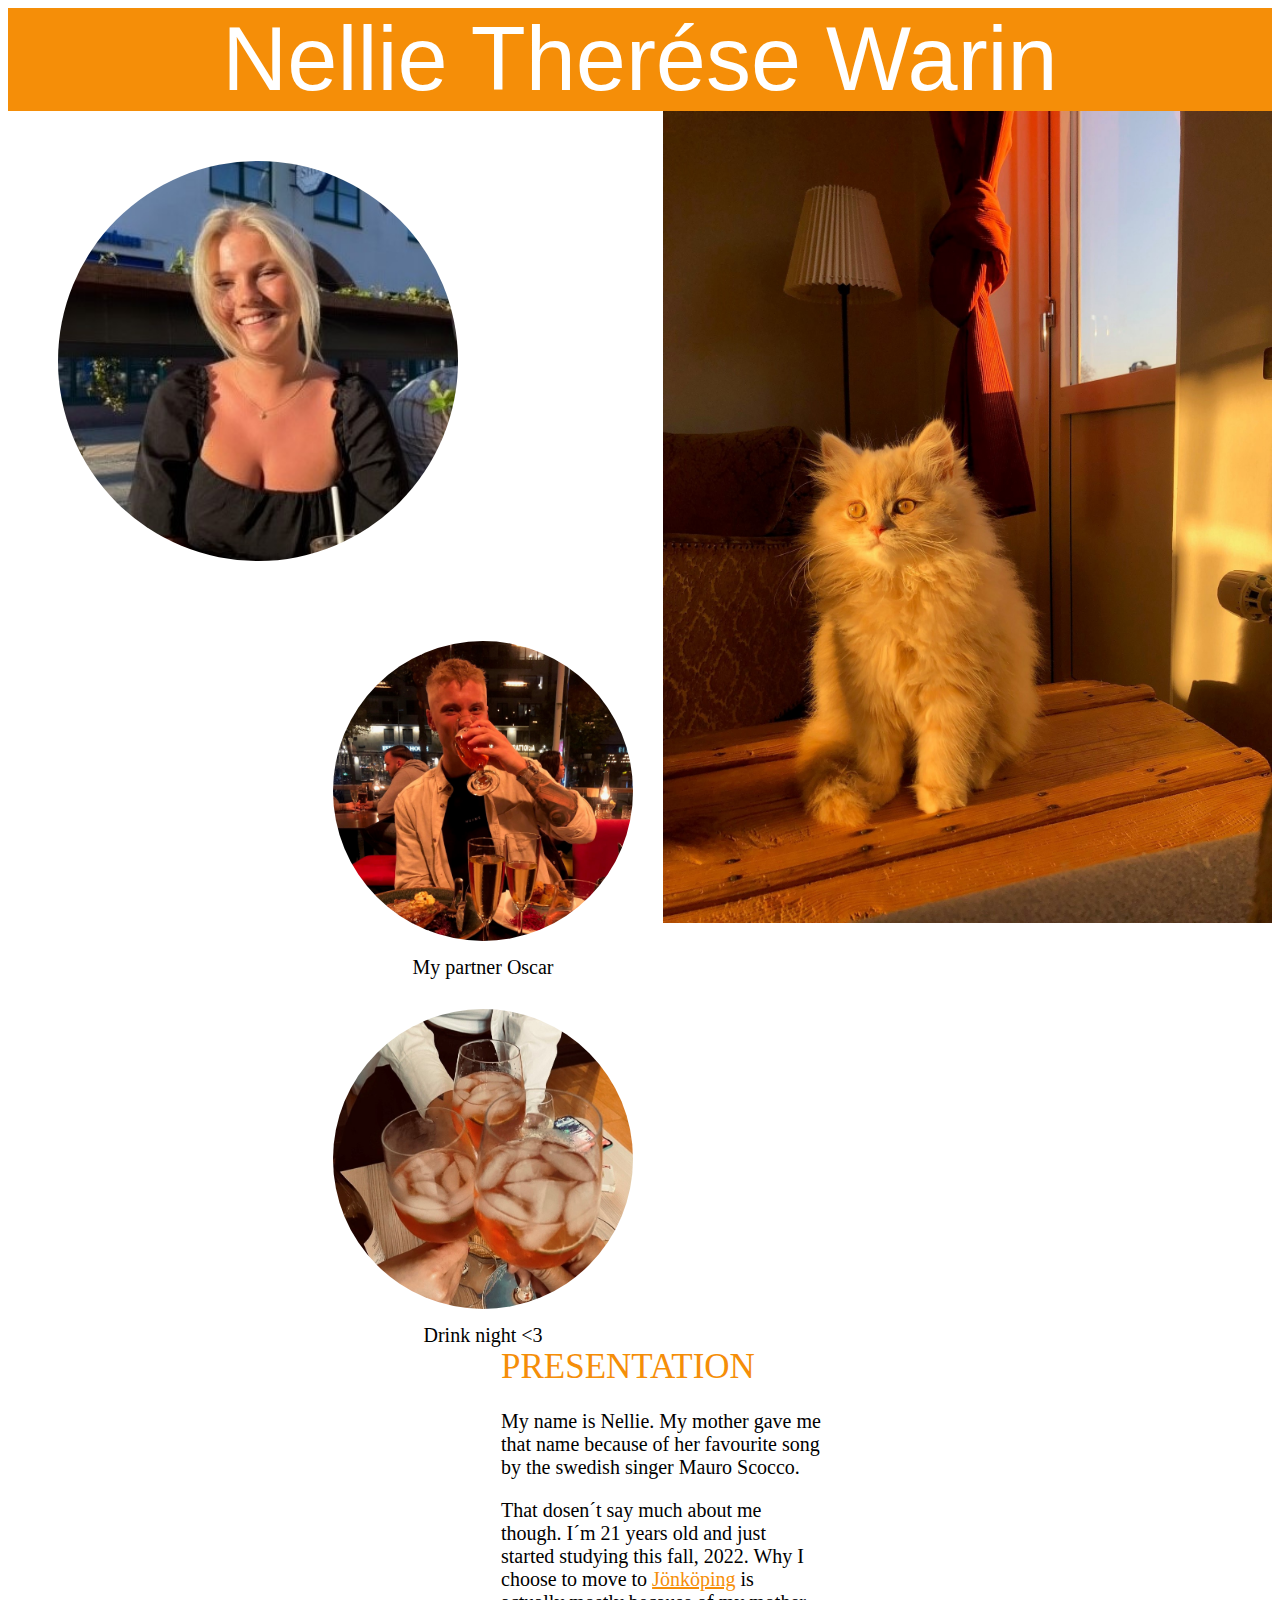
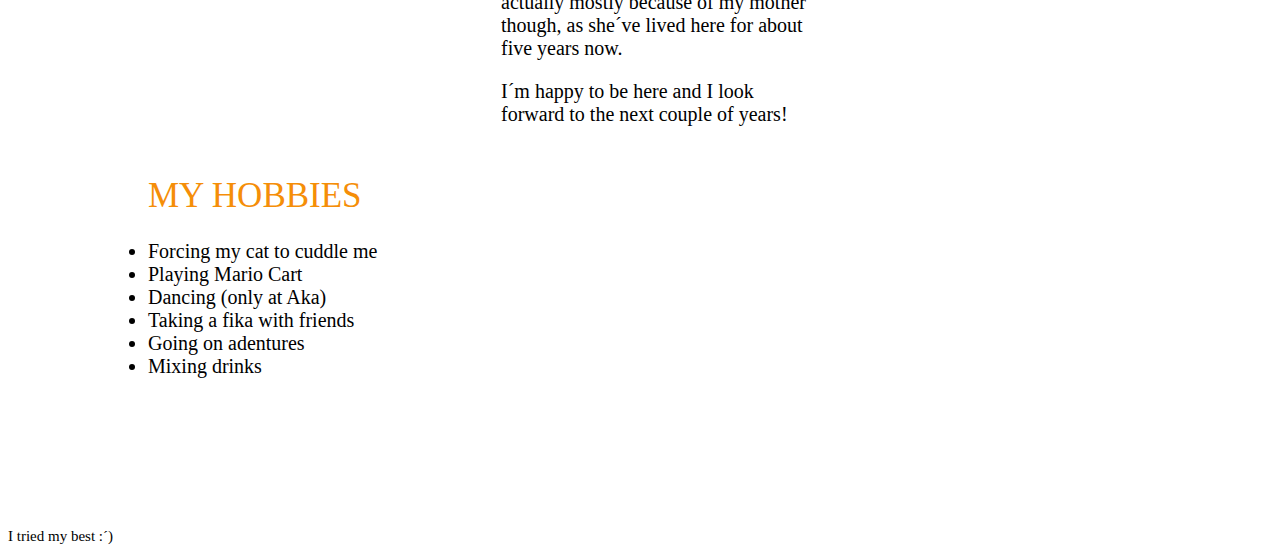
==== index.html @ f2c8ea1b "updated link" ====
<!DOCTYPE html>
<html lang="en">
  <head>
    <meta charset="UTF-8" />
    <meta http-equiv="X-UA-Compatible" content="IE=edge" />
    <meta name="viewport" content="width=device-width, initial-scale=1.0" />
    <title>Presentation</title>

    <link rel="stylesheet" type="text/css" href="CSS/main.css" />
  </head>

  <body>
    <header>Nellie Therése Warin</header>

    <img
      class="nollie"
      src="Borgholm.jpg"
      alt="Picture of a blond girl drinking"
    />
    <img class="cat" src="ior.jpg" alt="cat" />

    <div>
      <img class="oscar" src="oscar.jpg" alt="blond boy drinking beer" />
      <second class="pictext">My partner Oscar</second>

      <img
        class="drink"
        src="drink.jpg"
        alt="three glasses with ice and soda"
      />
      <third class="drinktext">Drink night <3</third>
    </div>
    <h1 class="presentation">PRESENTATION</h1>

    <p>
      My name is Nellie. My mother gave me that name because of her favourite
      song by the swedish singer Mauro Scocco.
    </p>
    <p>
      That dosen´t say much about me though. I´m 21 years old and just started
      studying this fall, 2022. Why I choose to move to
      <a href="JKPG/jkpg.html">Jönköping</a>
      is actually mostly because of my mother though, as she´ve lived here for
      about five years now.
    </p>
    <p>I´m happy to be here and I look forward to the next couple of years!</p>

    <ul>
      <h1 class="list">MY HOBBIES</h1>
      <li>Forcing my cat to cuddle me</li>
      <li>Playing Mario Cart</li>
      <li>Dancing (only at Aka)</li>
      <li>Taking a fika with friends</li>
      <li>Going on adentures</li>
      <li>Mixing drinks</li>
    </ul>

    <footer>I tried my best :´)</footer>
  </body>
</html>
---- CSS/main.css ----
header {
  color: rgb(255, 255, 255);
  font-family: Verdana, Geneva, Tahoma, sans-serif;
  font-size: 90px;
  text-align: center;
  background-color: rgb(245, 142, 8);
}

.nollie {
  border-radius: 50%;
  float: left;
  margin-left: 50px;
  margin-top: 50px;
  width: 400px;
  margin-bottom: 50px;
}

.cat {
  width: 609px;
  float: right;
}

.oscar {
  width: 300px;
  border-radius: 50%;
  float: right;
  margin-top: 30px;
  margin-right: 30px;
  margin-bottom: 15px;
}

.drink {
  width: 300px;
  border-radius: 50%;
  float: right;
  margin-top: 30px;
  margin-right: 30px;
  margin-bottom: 15px;
}

p {
  width: 320px;
  text-align: left;
  font-family: Georgia, "Times New Roman", Times, serif;
  font-size: 20px;
  margin-left: 493px;
  margin-top: 10px;
}

a {
  color: rgb(245, 142, 8);
}

footer {
  width: 300px;
  text-align: left;
  font-family: Georgia, "Times New Roman", Times, serif;
  font-size: 15px;
  margin-top: 150px;
}

h1 {
  font-family: "Times New Roman", Times, serif;
  font-weight: normal;
  font-size: 35px;
  color: rgb(245, 142, 8);
}

.list {
  font-family: "Times New Roman", Times, serif;
  font-weight: normal;
  font-size: 35px;
  color: rgb(245, 142, 8);
}

.presentation {
  margin-left: 493px;
  margin-top: 50px;
}

ul {
  width: 300px;
  text-align: left;
  font-family: Georgia, "Times New Roman", Times, serif;
  font-size: 20px;
  margin-left: 100px;
  margin-top: 50px;
  color: black;
}

.pictext {
  width: 300px;
  text-align: center;
  font-family: Georgia, "Times New Roman", Times, serif;
  font-size: 20px;
  float: right;
  margin-right: 30px;
}

.drinktext {
  width: 300px;
  text-align: center;
  font-family: Georgia, "Times New Roman", Times, serif;
  font-size: 20px;
  float: right;
  margin-right: 30px;
}

div {
  width: 300px;
  float: right;
}
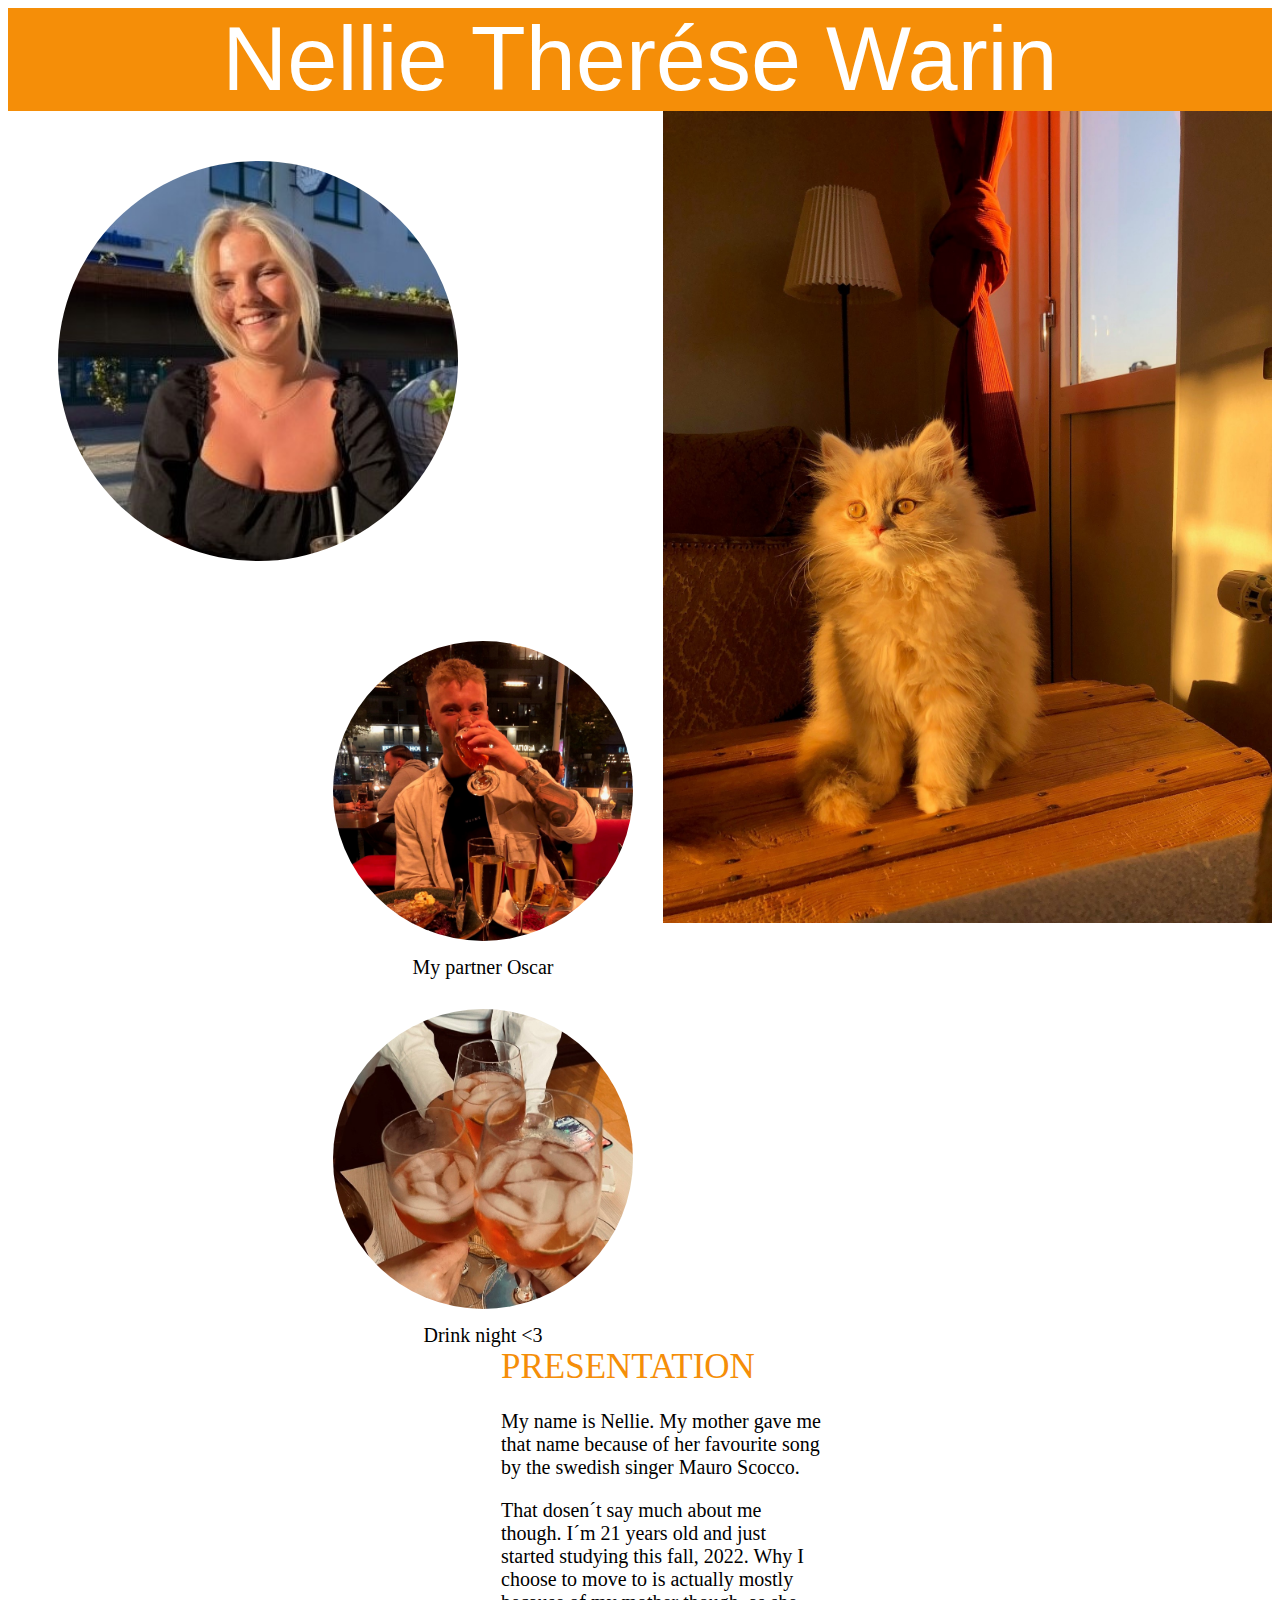
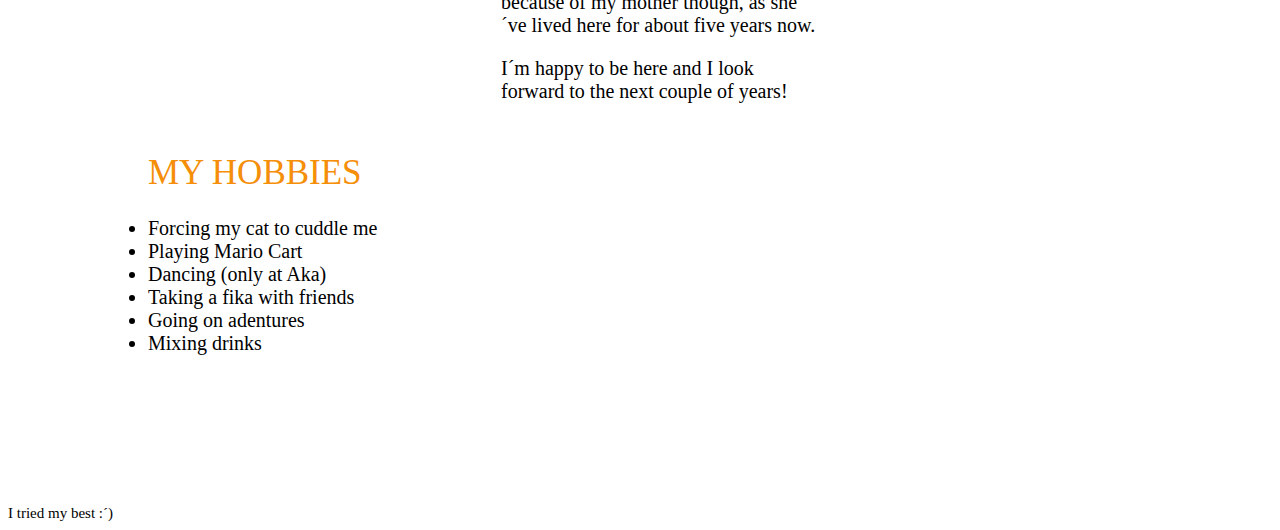
==== commit 366637bb: "test" ====
--- a/index.html
+++ b/index.html
@@ -38,10 +38,9 @@
     </p>
     <p>
       That dosen´t say much about me though. I´m 21 years old and just started
-      studying this fall, 2022. Why I choose to move to
-      <a href="JKPG/jkpg.html">Jönköping</a>
-      is actually mostly because of my mother though, as she´ve lived here for
-      about five years now.
+      studying this fall, 2022. Why I choose to move to is actually mostly
+      because of my mother though, as she´ve lived here for about five years
+      now.
     </p>
     <p>I´m happy to be here and I look forward to the next couple of years!</p>
 
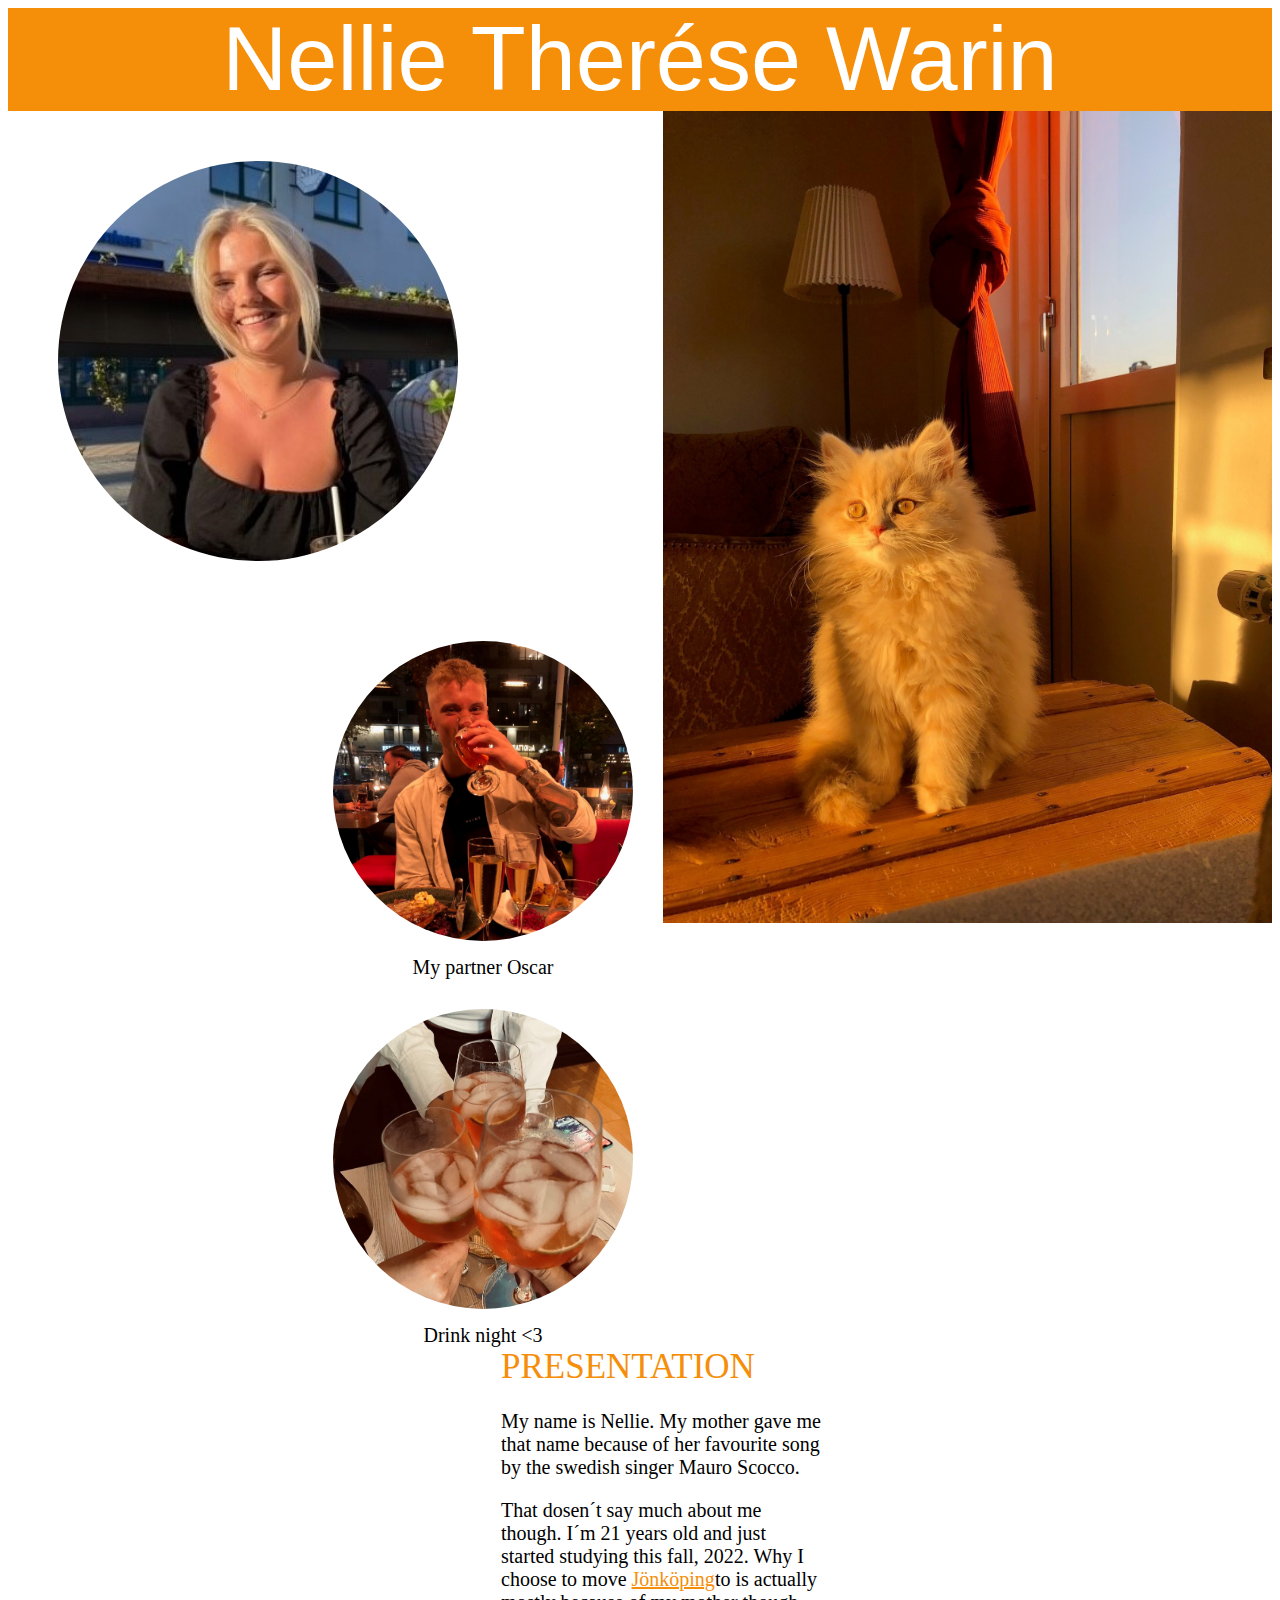
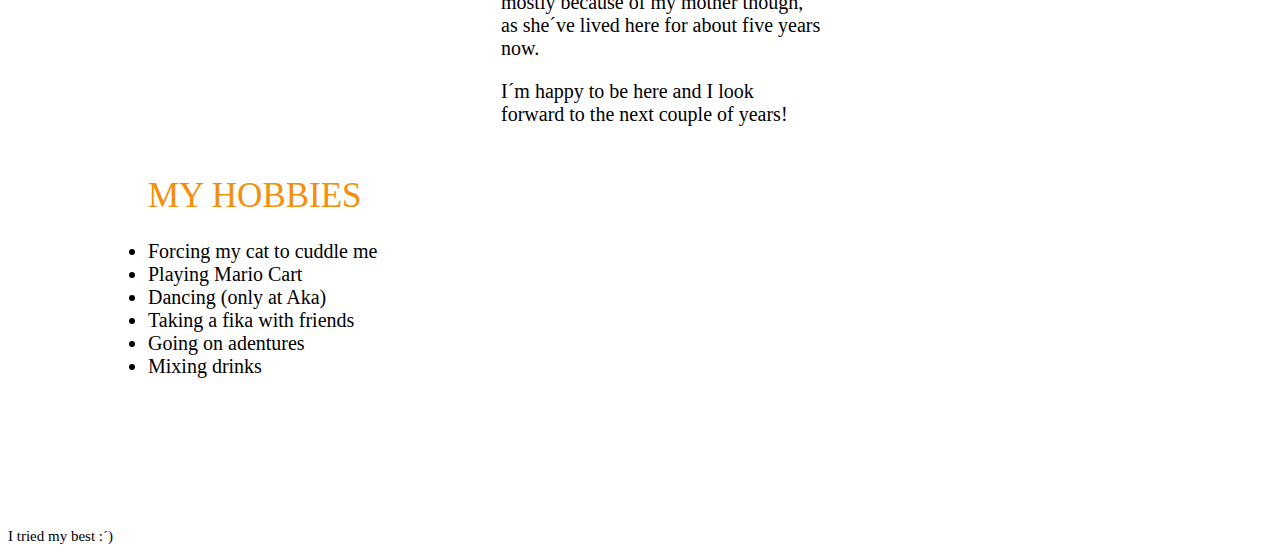
==== commit c772d6de: "Link fix" ====
--- a/index.html
+++ b/index.html
@@ -38,9 +38,9 @@
     </p>
     <p>
       That dosen´t say much about me though. I´m 21 years old and just started
-      studying this fall, 2022. Why I choose to move to is actually mostly
-      because of my mother though, as she´ve lived here for about five years
-      now.
+      studying this fall, 2022. Why I choose to move
+      <a href="JKPG/jkpg.html">Jönköping</a>to is actually mostly because of my
+      mother though, as she´ve lived here for about five years now.
     </p>
     <p>I´m happy to be here and I look forward to the next couple of years!</p>
 
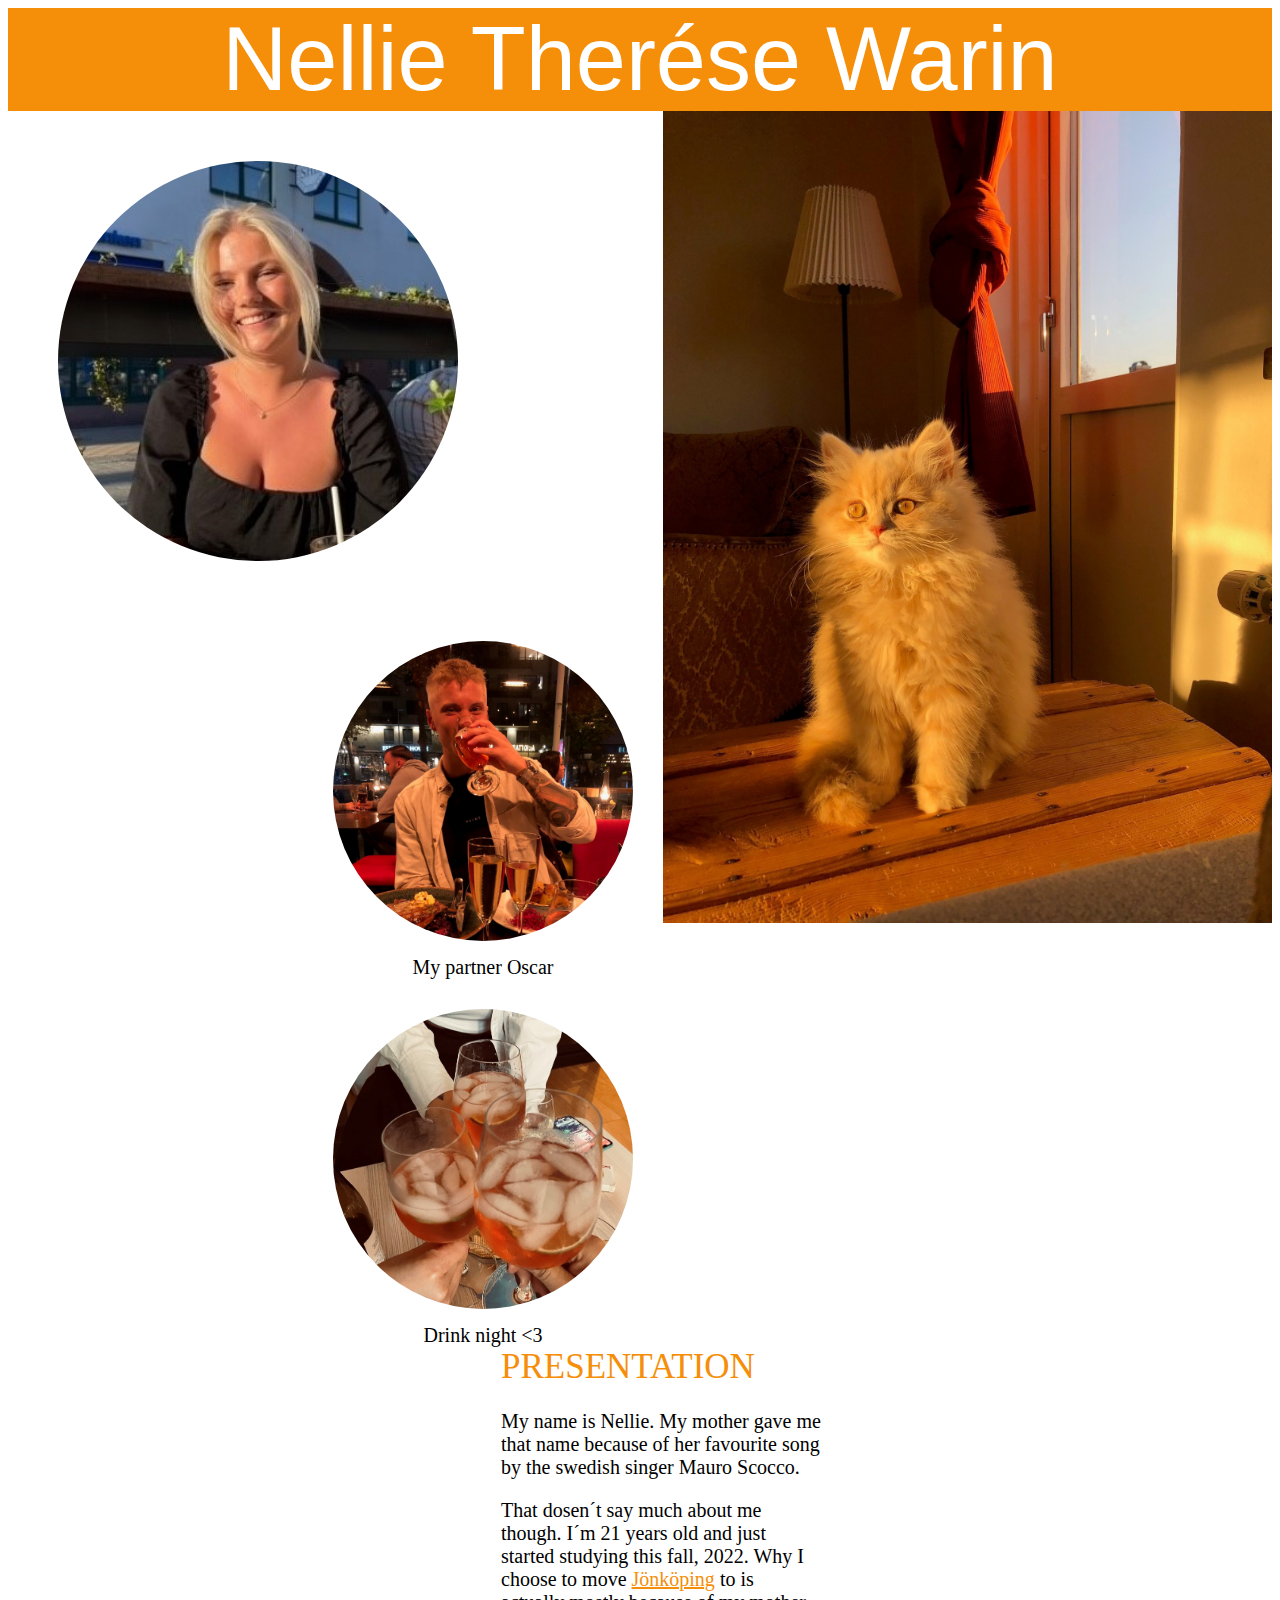
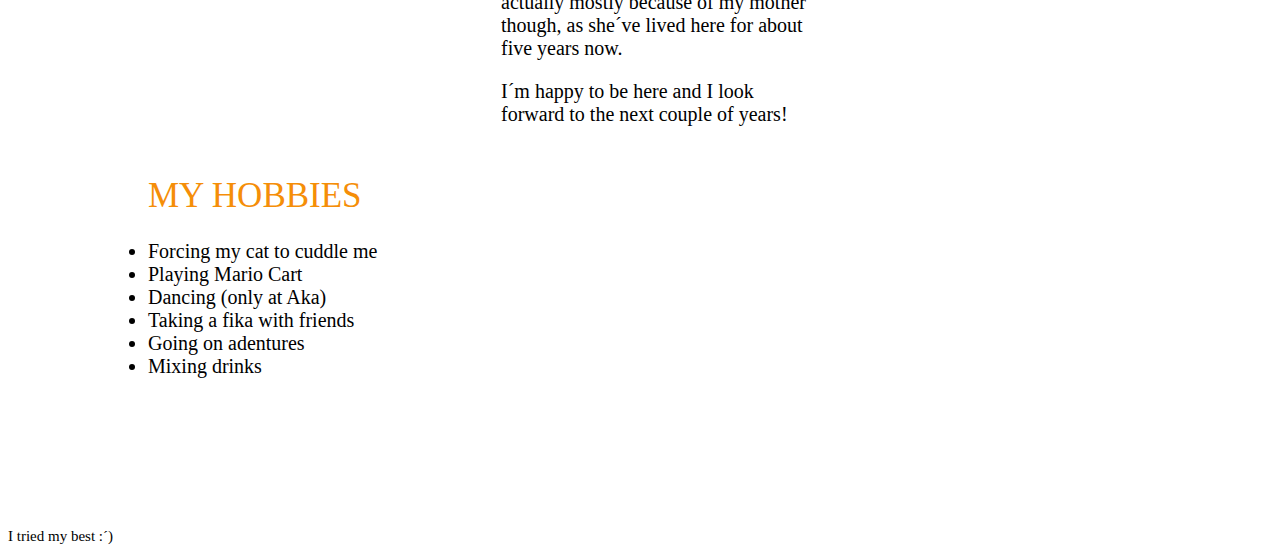
==== commit 51a424d1: "adding space" ====
--- a/index.html
+++ b/index.html
@@ -39,7 +39,7 @@
     <p>
       That dosen´t say much about me though. I´m 21 years old and just started
       studying this fall, 2022. Why I choose to move
-      <a href="JKPG/jkpg.html">Jönköping</a>to is actually mostly because of my
+      <a href="JKPG/jkpg.html">Jönköping</a> to is actually mostly because of my
       mother though, as she´ve lived here for about five years now.
     </p>
     <p>I´m happy to be here and I look forward to the next couple of years!</p>
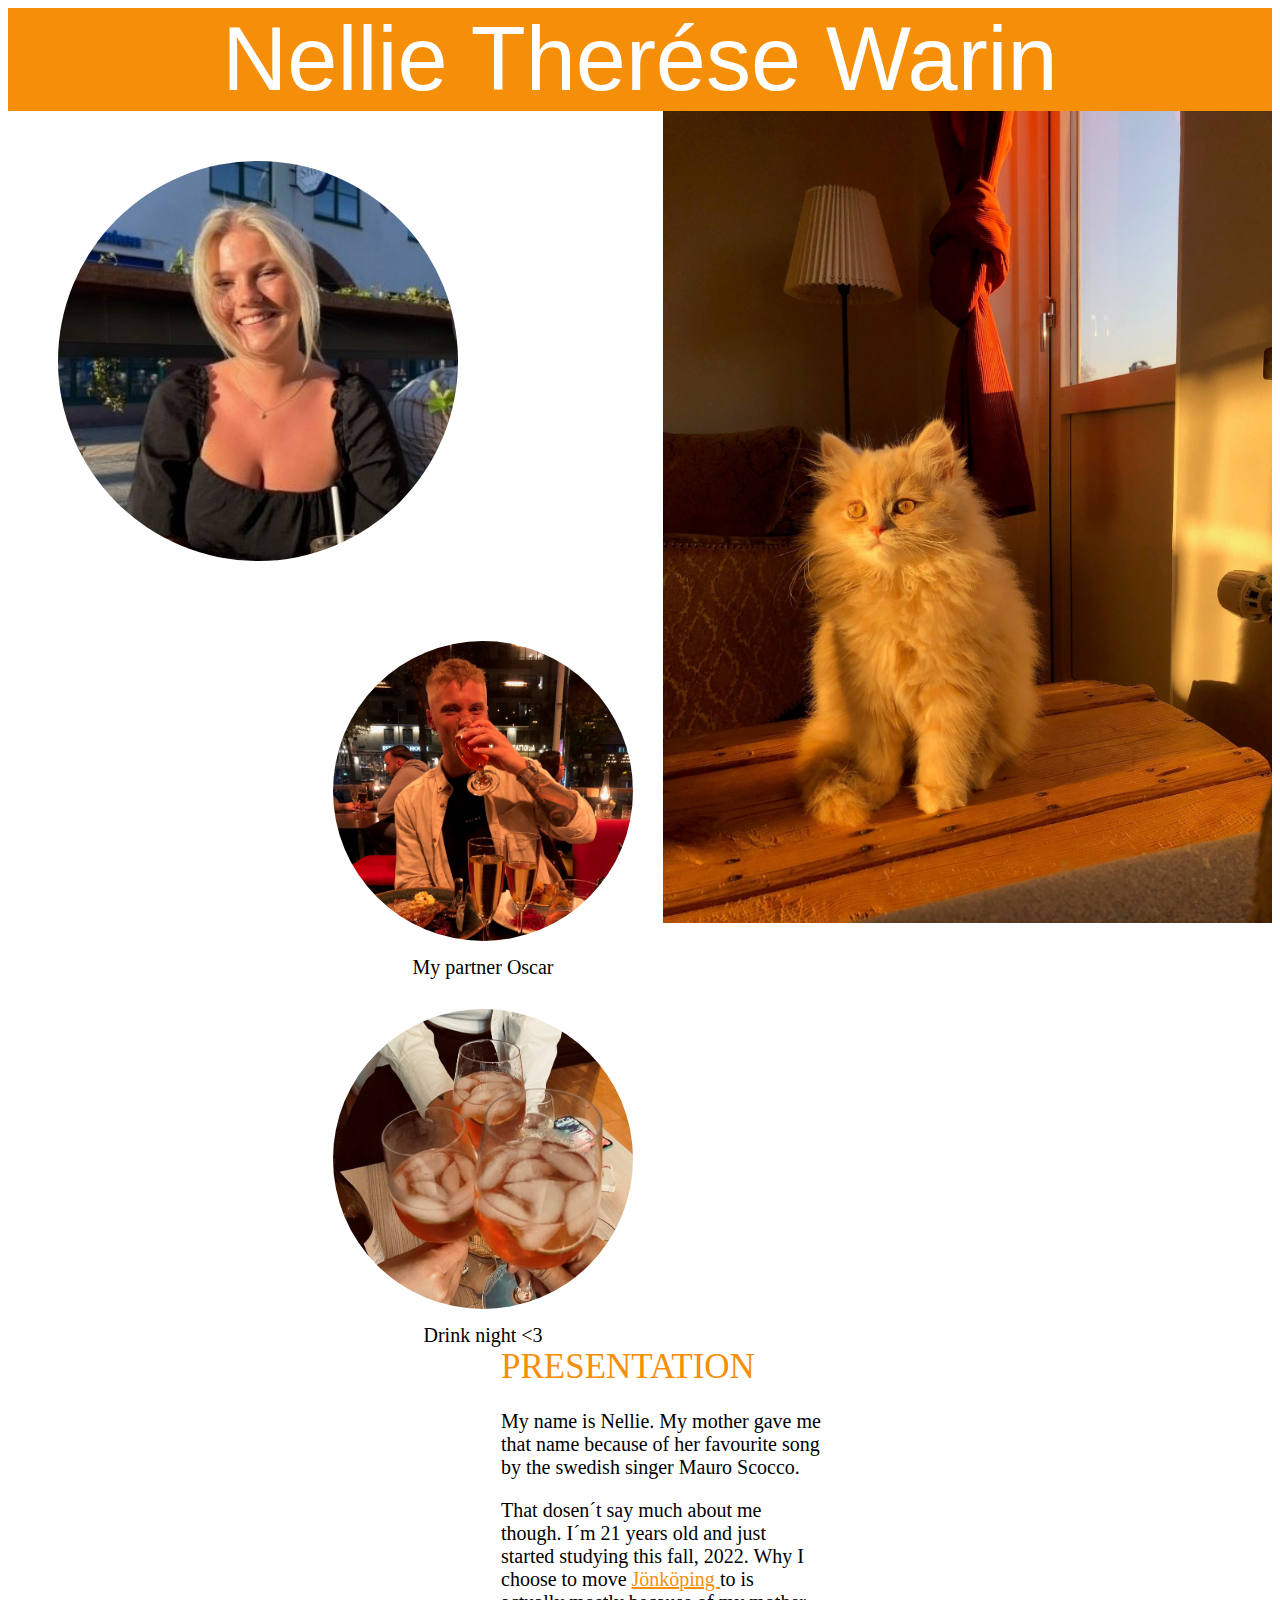
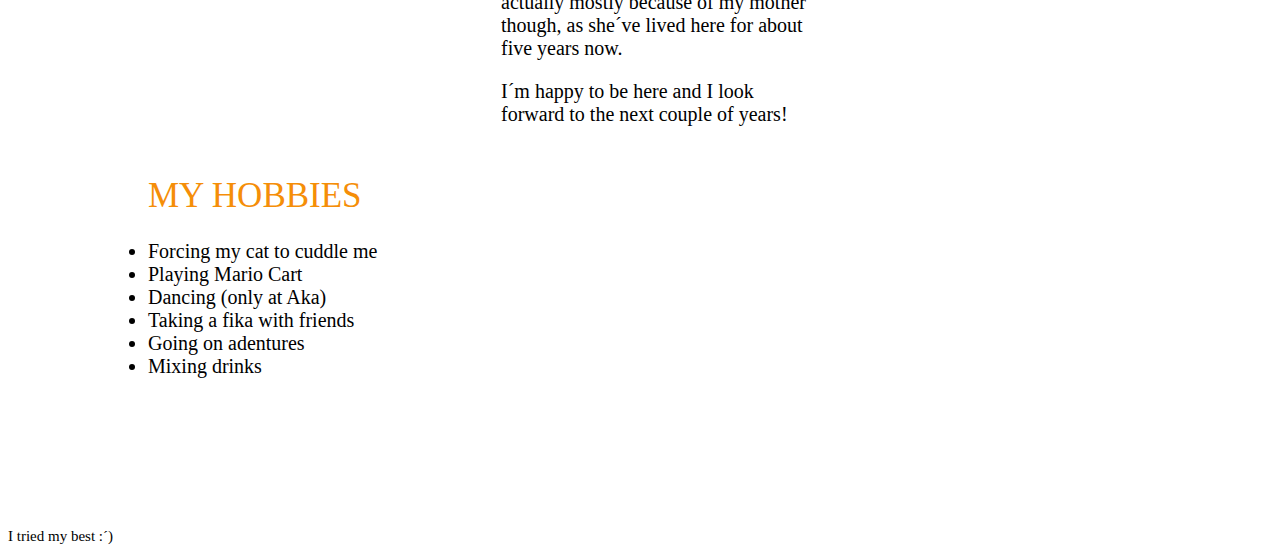
==== commit 335b363f: "again" ====
--- a/index.html
+++ b/index.html
@@ -39,8 +39,8 @@
     <p>
       That dosen´t say much about me though. I´m 21 years old and just started
       studying this fall, 2022. Why I choose to move
-      <a href="JKPG/jkpg.html">Jönköping</a> to is actually mostly because of my
-      mother though, as she´ve lived here for about five years now.
+      <a href="JKPG/jkpg.html">Jönköping </a> to is actually mostly because of
+      my mother though, as she´ve lived here for about five years now.
     </p>
     <p>I´m happy to be here and I look forward to the next couple of years!</p>
 
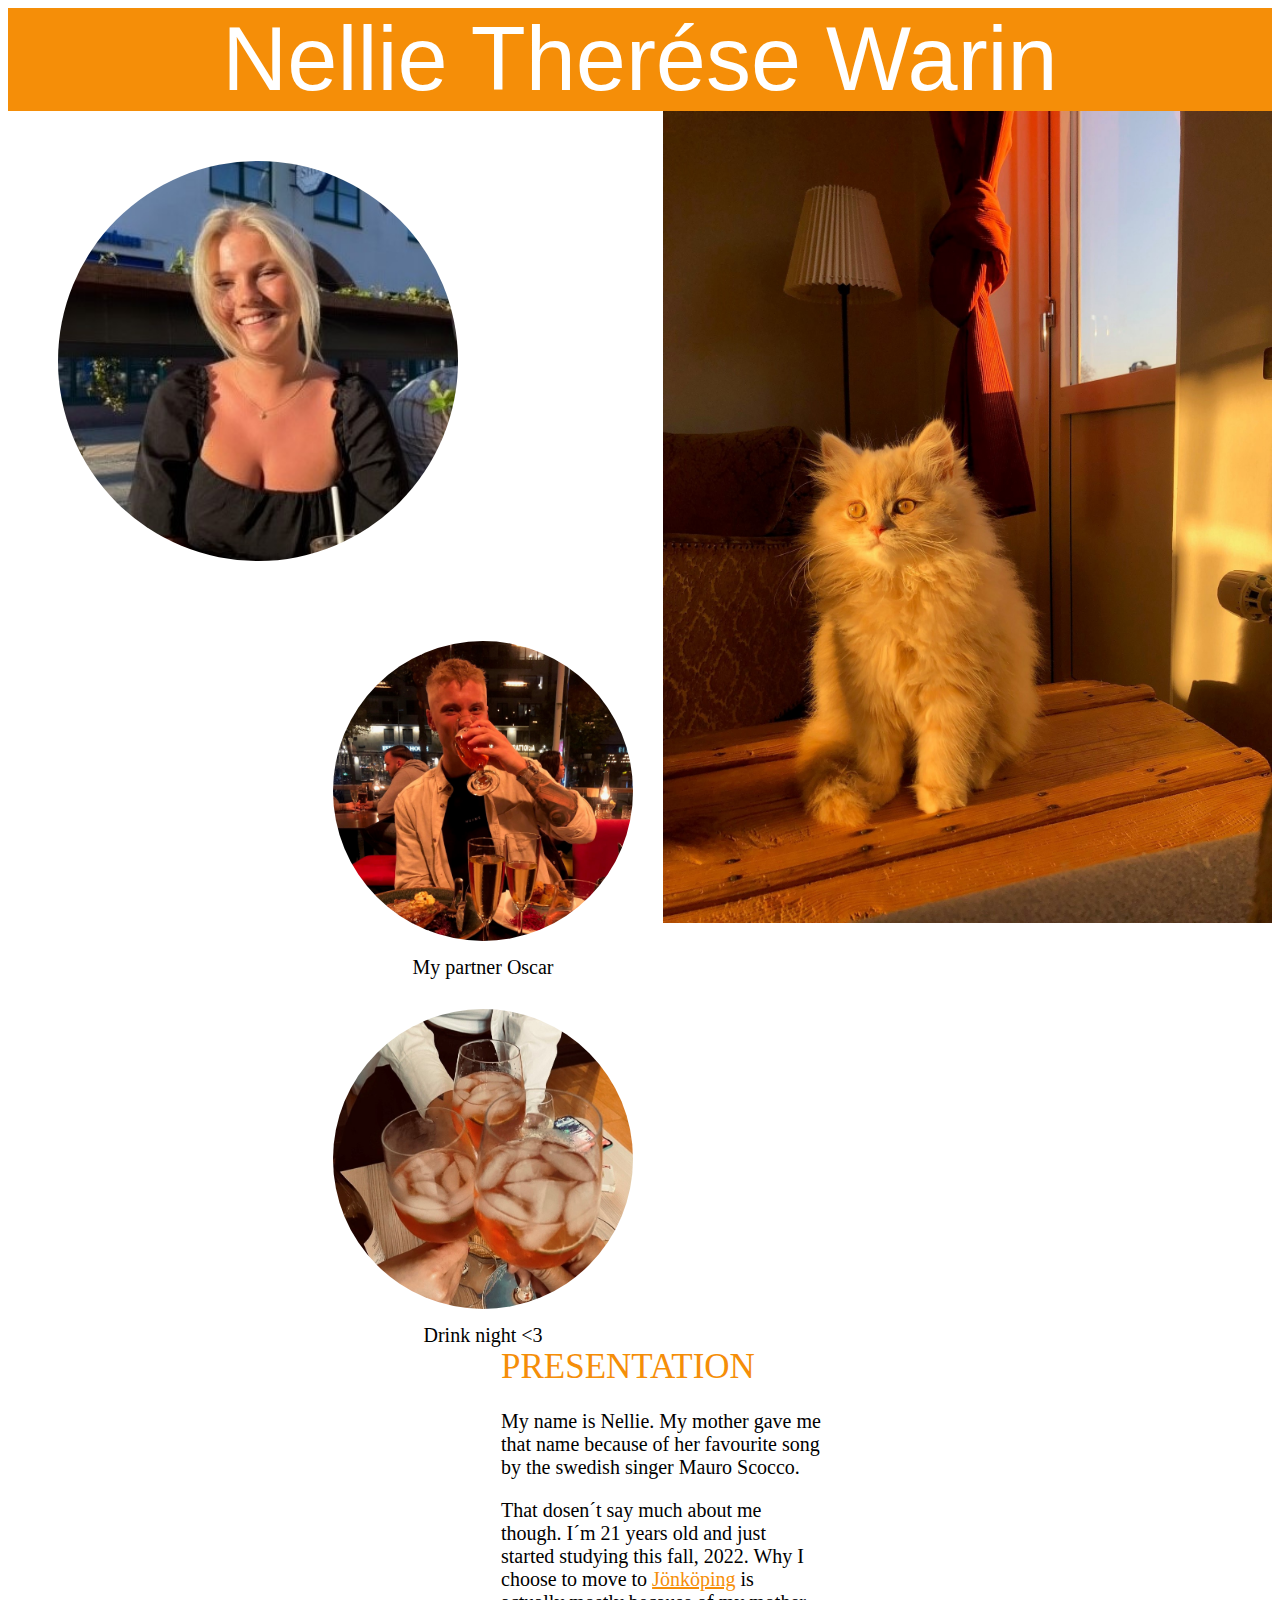
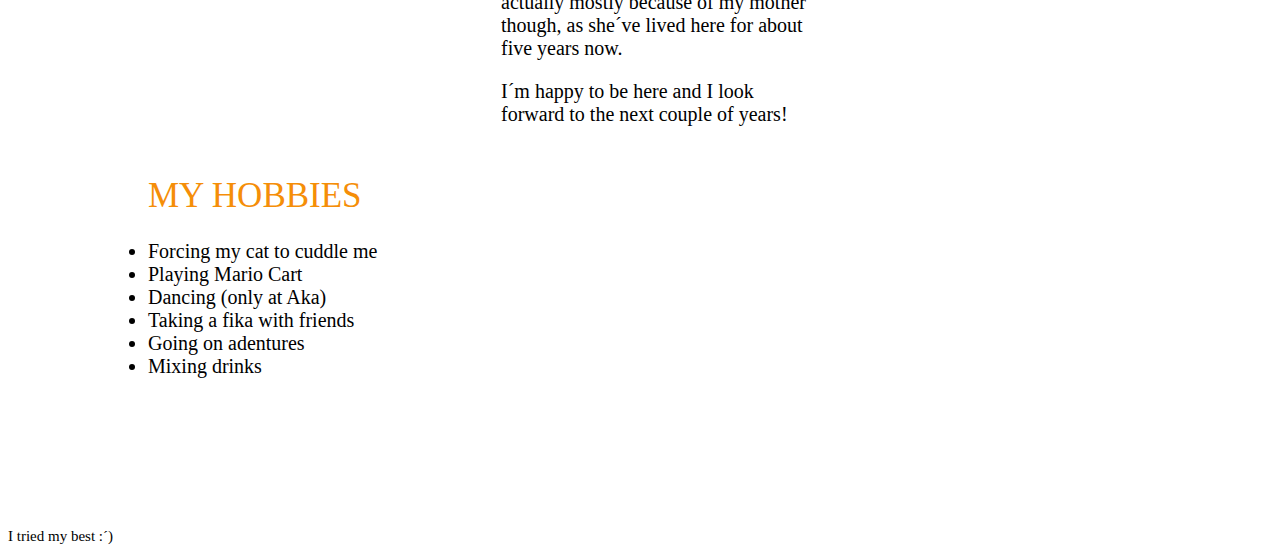
==== commit 41d00c0c: "aftebliven" ====
--- a/index.html
+++ b/index.html
@@ -38,9 +38,10 @@
     </p>
     <p>
       That dosen´t say much about me though. I´m 21 years old and just started
-      studying this fall, 2022. Why I choose to move
-      <a href="JKPG/jkpg.html">Jönköping </a> to is actually mostly because of
-      my mother though, as she´ve lived here for about five years now.
+      studying this fall, 2022. Why I choose to move to
+      <a href="JKPG/jkpg.html">Jönköping</a>
+      is actually mostly because of my mother though, as she´ve lived here for
+      about five years now.
     </p>
     <p>I´m happy to be here and I look forward to the next couple of years!</p>
 
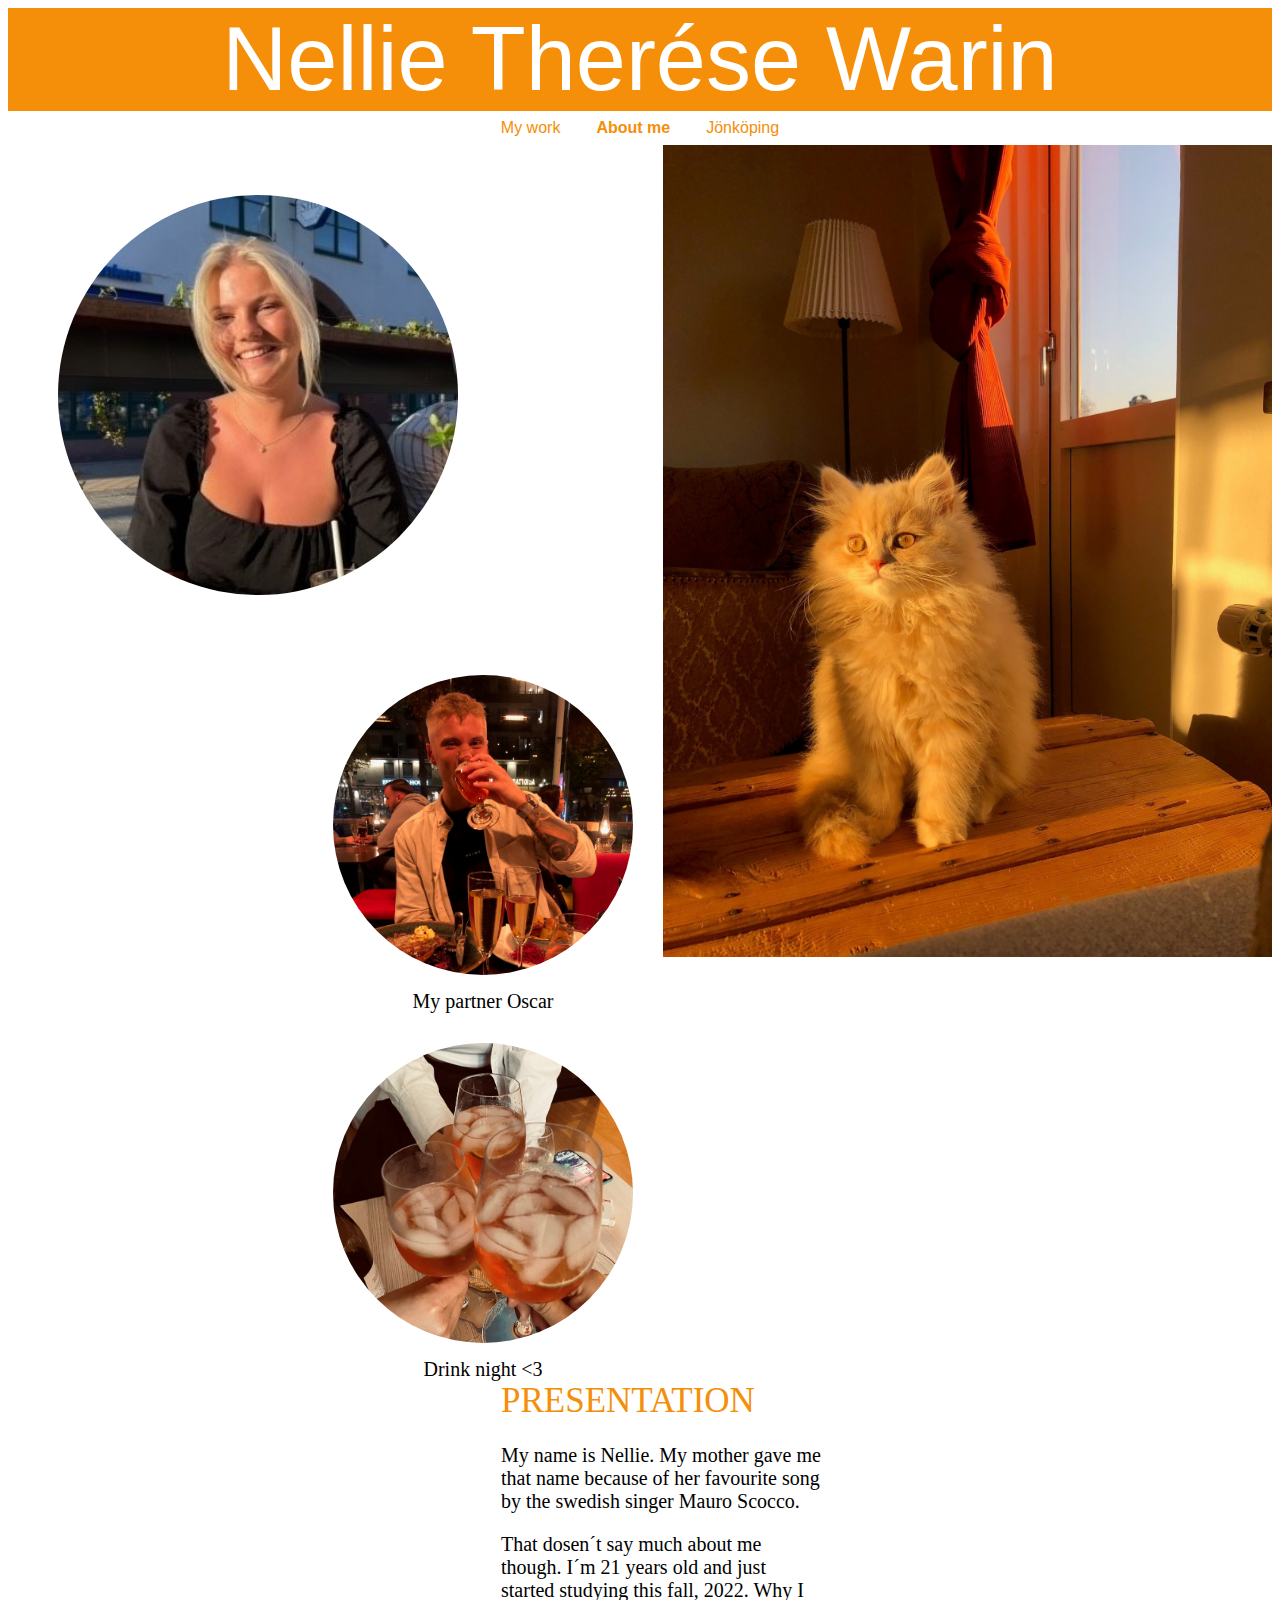
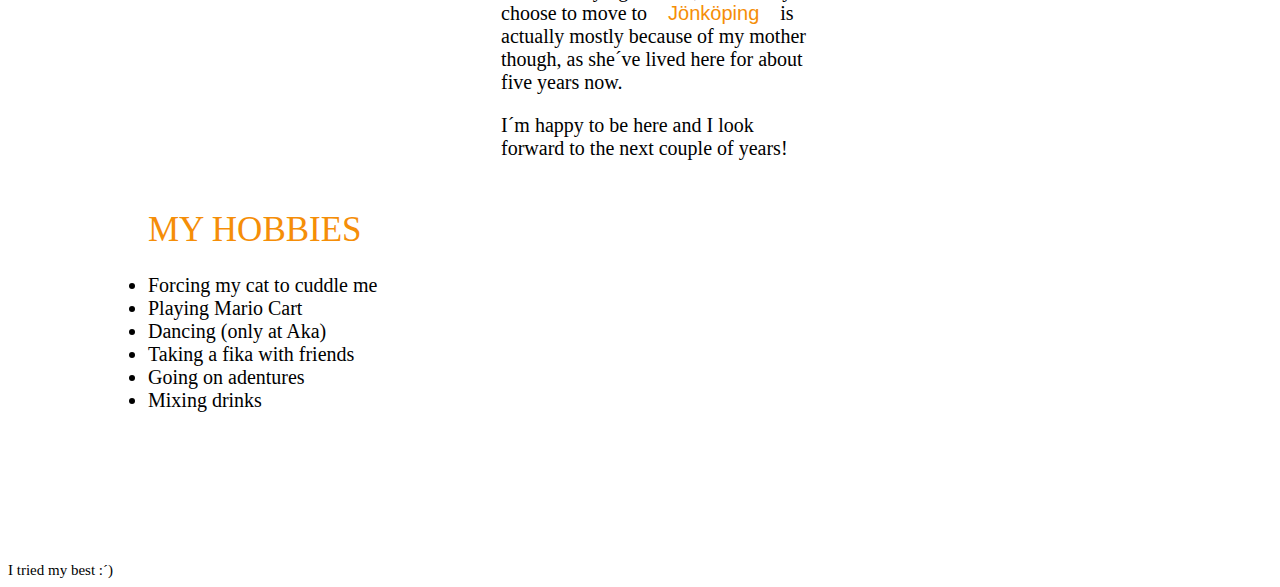
==== commit 9ed8c418: "new page" ====
--- a/index.html
+++ b/index.html
@@ -11,6 +11,11 @@
 
   <body>
     <header>Nellie Therése Warin</header>
+    <nav>
+      <a href="Work/work.html">My work</a>
+      <a class="active" href="../index.html">About me</a>
+      <a href="../JKPG/jkpg.html">Jönköping</a>
+    </nav>
 
     <img
       class="nollie"
--- a/CSS/main.css
+++ b/CSS/main.css
@@ -4,6 +4,24 @@
   font-size: 90px;
   text-align: center;
   background-color: rgb(245, 142, 8);
+}
+
+nav {
+  padding: 0.5rem;
+  text-align: center;
+}
+
+a {
+  font-family: Arial, Helvetica, sans-serif;
+  font-size: 1em;
+  color: black;
+  text-align: center;
+  text-decoration: none;
+  margin: 1rem;
+}
+
+a.active {
+  font-weight: bold;
 }
 
 .nollie {
